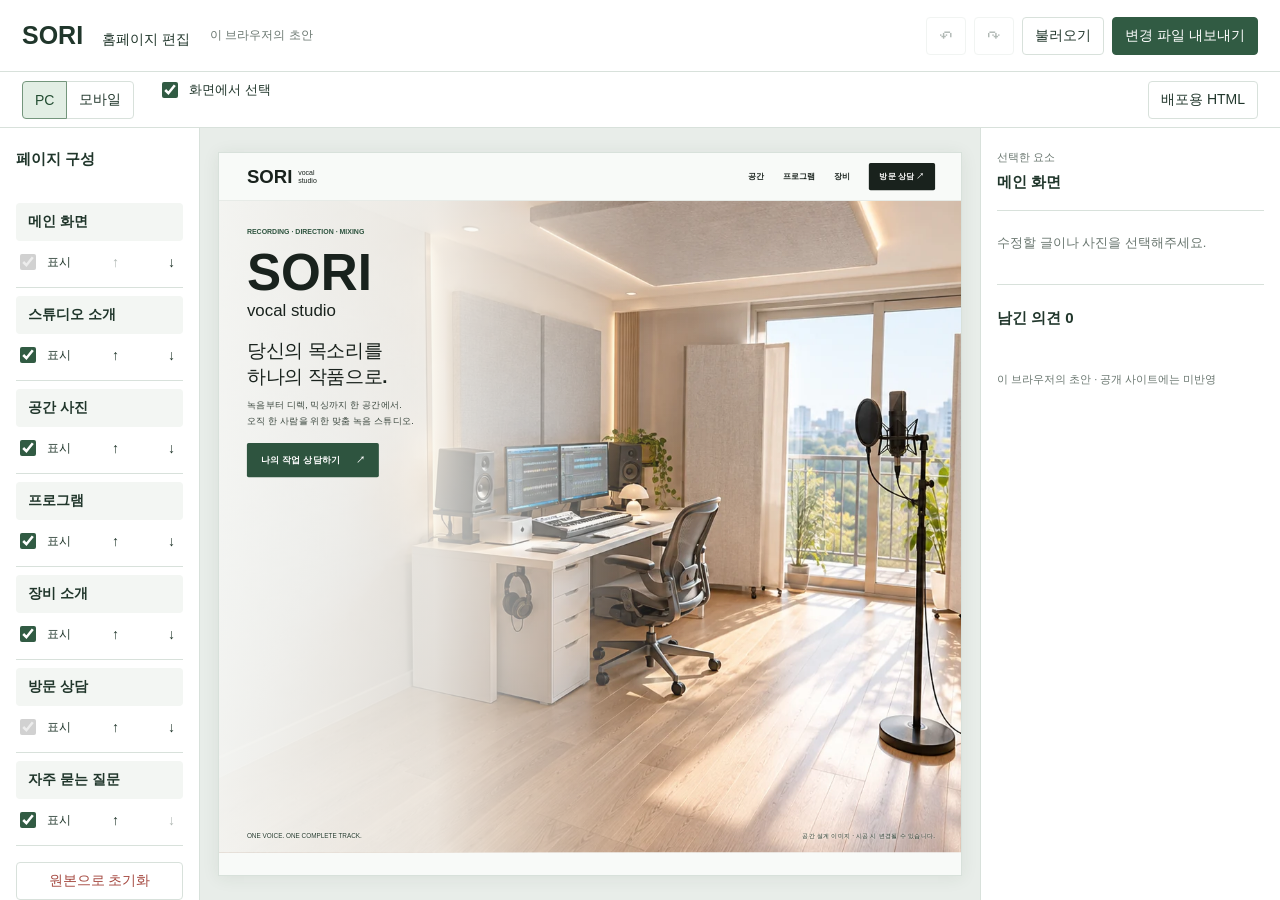
==== editor.html @ 70d8d51f "Add browser-local website editor with photo uploads and feedback export" ====
<!doctype html>
<html lang="ko"><head><meta charset="utf-8"><meta name="viewport" content="width=device-width,initial-scale=1"><meta name="robots" content="noindex,nofollow"><title>SORI | 홈페이지 편집</title><link rel="stylesheet" href="editor.css?v=20261018"><script src="editor-template.js?v=20261018" defer></script><script src="editor.js?v=20261018" defer></script></head>
<body>
<header><a href="./index.html" class="brand">SORI <span>홈페이지 편집</span></a><span id="save-state" role="status">불러오는 중</span><div class="actions"><button id="undo" title="되돌리기" aria-label="되돌리기">↶</button><button id="redo" title="다시 실행" aria-label="다시 실행">↷</button><button id="import">불러오기</button><input type="file" id="import-file" accept="application/json,.json" hidden><button id="export" class="primary">변경 파일 내보내기</button></div></header>
<nav class="viewbar"><div class="segmented" aria-label="화면 크기"><button data-viewport="desktop" aria-pressed="true">PC</button><button data-viewport="mobile" aria-pressed="false">모바일</button></div><label class="check"><input id="pick" type="checkbox" checked>화면에서 선택</label><div class="segmented mode"><button data-mode="preview" aria-pressed="true">미리보기</button><button data-mode="inspector" aria-pressed="false">편집</button></div><button id="download-html">배포용 HTML</button></nav>
<main><aside class="sections"><h2>페이지 구성</h2><div id="sections"></div><button id="reset" class="danger">원본으로 초기화</button><a href="editor-guide.html" target="_blank" rel="noopener">저장·전달 안내 ↗</a></aside>
<section class="preview" aria-label="홈페이지 미리보기"><div id="frame-shell"><iframe id="preview" title="홈페이지 편집 미리보기" sandbox="allow-scripts allow-same-origin"></iframe></div></section>
<aside class="inspector"><div class="inspector-heading"><span class="eyebrow">선택한 요소</span><h2 id="selection-name">메인 화면</h2></div><div id="empty">수정할 글이나 사진을 선택해주세요.</div><div id="controls" hidden>
<label id="text-field">문구<textarea id="text" rows="5" maxlength="4000"></textarea></label>
<div id="image-fields" hidden><label class="upload">사진 교체<input id="image-file" type="file" accept="image/jpeg,image/png,image/webp"></label><button id="original-image">원래 사진으로</button><label>사진 설명<input id="alt" maxlength="300"></label><label>사진 맞춤<select id="fit"><option value="cover">영역 채우기</option><option value="contain">전체 사진 보기</option></select></label><label>가로 초점<input id="focus-x" type="range" min="0" max="100" value="50"></label><label>세로 초점<input id="focus-y" type="range" min="0" max="100" value="50"></label></div>
<div id="type-fields"><label>글자 크기 <output id="font-value"></output><input id="font-size" type="range" min="11" max="96"></label><div class="segmented" aria-label="글 정렬"><button data-align="left" title="왼쪽 정렬">왼쪽</button><button data-align="center" title="가운데 정렬">가운데</button><button data-align="right" title="오른쪽 정렬">오른쪽</button></div><label class="color-label">글자색<input id="color" type="color"></label><button id="reset-style">글자 스타일 복원</button></div>
<label>수정 의견<textarea id="feedback" rows="3" maxlength="2000" placeholder="이 위치에서 바꾸고 싶은 점"></textarea></label><label class="check"><input id="done" type="checkbox">의견 해결됨</label>
</div><div class="feedback-list"><h2>남긴 의견 <span id="feedback-count">0</span></h2><div id="feedback-list"></div></div><p class="privacy">이 브라우저의 초안 · 공개 사이트에는 미반영</p></aside></main>
<div id="toast" role="status" aria-live="polite"></div>
<dialog id="confirm-dialog"><h2 id="confirm-title"></h2><p id="confirm-body"></p><div><button id="cancel-confirm">취소</button><button id="accept-confirm" class="primary">계속</button></div></dialog>
</body></html>
---- editor.css ----
:root{--ink:#20362b;--muted:#69766f;--line:#d8e1db;--paper:#f4f7f4;--green:#315b43}*{box-sizing:border-box}body{margin:0;background:var(--paper);color:var(--ink);font-family:-apple-system,BlinkMacSystemFont,"Apple SD Gothic Neo",sans-serif;font-size:14px;letter-spacing:0}button,input,textarea{font:inherit}button,a,input,textarea{touch-action:manipulation}button{border:1px solid var(--line);background:white;color:var(--ink);padding:9px 12px;border-radius:4px;cursor:pointer;min-height:38px}button:disabled{opacity:.35;cursor:default}button:hover:not(:disabled){background:#e7eee8}.primary{background:var(--green);color:white;border-color:var(--green)}.primary:hover:not(:disabled){background:#244932}button:focus-visible,a:focus-visible{outline:3px solid #81a98d;outline-offset:2px}header{height:72px;padding:12px 22px;border-bottom:1px solid var(--line);background:white;display:flex;align-items:center;gap:20px}.brand{font-size:25px;font-weight:800;color:var(--ink);text-decoration:none;white-space:nowrap}.brand span{font-size:14px;font-weight:500;margin-left:12px}#save-state{font-size:12px;color:var(--muted);margin-right:auto}.actions{display:flex;gap:8px}.actions #undo,.actions #redo{font-size:23px;width:40px;padding:0}.viewbar{height:56px;background:white;border-bottom:1px solid var(--line);display:flex;align-items:center;gap:24px;padding:8px 22px}.viewbar>button:last-child{margin-left:auto}.segmented{display:flex;gap:0}.segmented button{border-radius:0;margin-left:-1px}.segmented button:first-child{border-radius:4px 0 0 4px;margin-left:0}.segmented button:last-child{border-radius:0 4px 4px 0}.segmented [aria-pressed=true]{background:#e2eee4;color:#234d32;border-color:#74967c;position:relative}.check{display:flex!important;flex-direction:row!important;align-items:center;gap:8px;font-size:13px}.check input{width:16px;height:16px;accent-color:var(--green)}main{display:grid;grid-template-columns:200px minmax(0,1fr) 300px;height:calc(100dvh - var(--toolbar-height,128px))}aside{overflow-y:auto;background:white;padding:22px 16px}aside h2{font-size:15px;margin:0 0 18px}.sections{border-right:1px solid var(--line);display:flex;flex-direction:column;gap:16px}.sections>a{font-size:12px;color:var(--muted)}#sections{display:flex;flex-direction:column;gap:8px}.section-row{border-bottom:1px solid var(--line);padding-bottom:10px}.section-row>button{width:100%;text-align:left;border:0;font-weight:600;background:#f3f6f3}.section-tools{display:flex;align-items:center;justify-content:space-between;margin-top:6px}.section-tools button{border:0;padding:2px 8px;min-height:30px}.section-tools label{margin:0;font-size:12px}.danger{margin-top:auto;color:#a54940}.preview{overflow:hidden;padding:24px 18px;display:flex;justify-content:center;align-items:flex-start;background:#e8ede9;min-width:0}#frame-shell{flex-shrink:0;box-shadow:0 2px 16px #263d2914;overflow:hidden;background:white;border:1px solid var(--line)}iframe{display:block;border:0;transform-origin:top left;background:white}.inspector{border-left:1px solid var(--line)}.inspector-heading{border-bottom:1px solid var(--line);margin-bottom:20px}.eyebrow{font-size:11px;color:var(--muted);display:block;margin-bottom:8px}label{display:flex;flex-direction:column;gap:9px;margin-bottom:20px;font-size:13px}textarea,input:not([type=checkbox]):not([type=range]):not([type=color]){width:100%;padding:10px;border:1px solid var(--line);border-radius:4px;background:#fafcfa;color:var(--ink);min-width:0}textarea{resize:vertical;line-height:1.6}input[type=range]{accent-color:var(--green);width:100%}input[type=color]{width:48px;height:32px;border:0;padding:0;background:none}.color-label{flex-direction:row;align-items:center;justify-content:space-between;margin-top:18px}.upload{font-weight:600}input[type=file]{font-size:12px}#image-fields>button,#type-fields>button{margin-bottom:20px}#type-fields .segmented button{flex:1;font-size:12px;padding:8px}#feedback-list{display:grid;gap:8px}.feedback-item{text-align:left;overflow-wrap:anywhere;font-size:12px;line-height:1.6}.feedback-item small{display:block;color:var(--muted)}.feedback-list{margin-top:30px;border-top:1px solid var(--line);padding-top:24px}.privacy{font-size:11px;color:var(--muted);line-height:1.6;margin-top:25px}#empty{font-size:13px;color:var(--muted);line-height:1.8}#toast{position:fixed;bottom:24px;left:50%;transform:translateX(-50%);max-width:calc(100% - 32px);padding:12px 20px;background:var(--ink);color:white;border-radius:4px;z-index:20;display:none}#toast.show{display:block}dialog{max-width:440px;width:calc(100% - 32px);border:1px solid var(--line);border-radius:6px;padding:26px;color:var(--ink)}dialog::backdrop{background:#16251b66}dialog h2{font-size:20px}dialog p{line-height:1.8;font-size:14px}dialog>div{display:flex;justify-content:flex-end;gap:12px}.mode{display:none}[hidden]{display:none!important}@media(max-width:1100px){main{grid-template-columns:155px minmax(0,1fr) 270px}header{gap:12px;padding:12px}.brand span{display:none}.viewbar{padding:8px 12px;gap:16px}.sections{padding:18px 10px}}@media(max-width:760px){header{height:auto;min-height:108px;flex-wrap:wrap}.brand{font-size:23px}#save-state{font-size:11px}.actions{width:100%}.actions #export{margin-left:auto}.viewbar{height:auto;min-height:58px;gap:10px;flex-wrap:wrap}.viewbar>button:last-child{font-size:12px;padding:8px}.mode{display:flex}.viewbar .check{font-size:11px}.viewbar .segmented button{padding:8px 10px;font-size:12px}main{height:calc(100dvh - var(--toolbar-height,182px));grid-template-columns:1fr;grid-template-rows:62px minmax(0,1fr)}.sections{padding:8px 12px;overflow-x:auto;overflow-y:hidden;border-right:0;border-bottom:1px solid var(--line);display:block}.sections>h2,.sections>.danger,.sections>a{display:none}#sections{flex-direction:row;gap:8px}.section-row{border:0;padding:0;flex-shrink:0}.section-row>button{width:auto;white-space:nowrap;padding:10px 12px}.section-tools{display:none}.preview{padding:12px}.inspector{display:none;padding:20px}.mobile-inspector .preview{display:none}.mobile-inspector .inspector{display:block}.mobile-inspector .section-tools{display:flex}.mobile-inspector main{grid-template-rows:92px minmax(0,1fr)}#toast{bottom:12px;font-size:12px}.inspector h2{font-size:17px}}@media(prefers-reduced-motion:reduce){*{scroll-behavior:auto!important}}
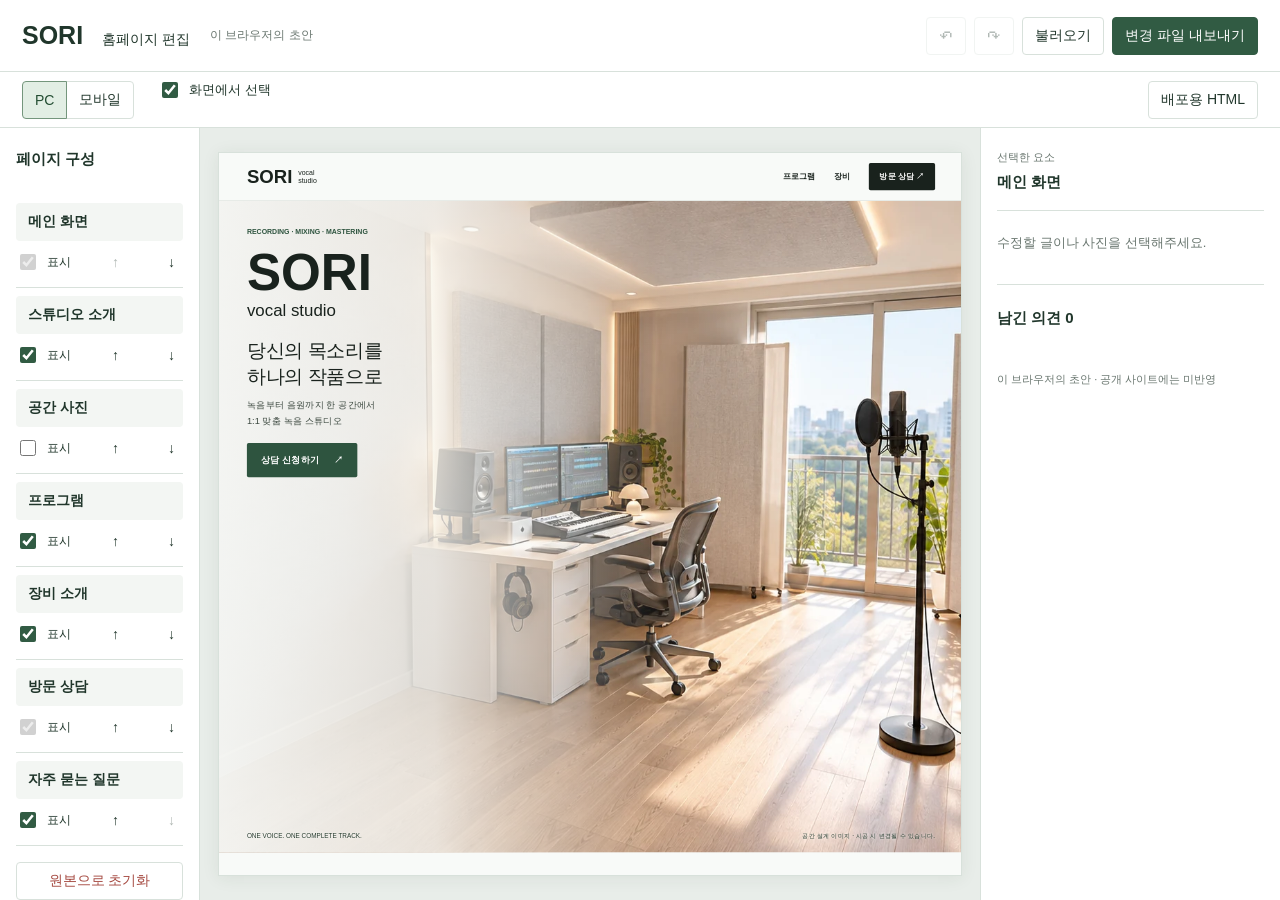
==== commit edf87fcf: "Apply owner copy edits, equipment updates and hidden gallery" ====
--- a/editor.html
+++ b/editor.html
@@ -1,5 +1,5 @@
 <!doctype html>
-<html lang="ko"><head><meta charset="utf-8"><meta name="viewport" content="width=device-width,initial-scale=1"><meta name="robots" content="noindex,nofollow"><title>SORI | 홈페이지 편집</title><link rel="stylesheet" href="editor.css?v=20261018"><script src="editor-template.js?v=20261018" defer></script><script src="editor.js?v=20261018" defer></script></head>
+<html lang="ko"><head><meta charset="utf-8"><meta name="viewport" content="width=device-width,initial-scale=1"><meta name="robots" content="noindex,nofollow"><title>SORI | 홈페이지 편집</title><link rel="stylesheet" href="editor.css?v=20261018"><script src="editor-template.js?v=20261018-2" defer></script><script src="editor.js?v=20261018-2" defer></script></head>
 <body>
 <header><a href="./index.html" class="brand">SORI <span>홈페이지 편집</span></a><span id="save-state" role="status">불러오는 중</span><div class="actions"><button id="undo" title="되돌리기" aria-label="되돌리기">↶</button><button id="redo" title="다시 실행" aria-label="다시 실행">↷</button><button id="import">불러오기</button><input type="file" id="import-file" accept="application/json,.json" hidden><button id="export" class="primary">변경 파일 내보내기</button></div></header>
 <nav class="viewbar"><div class="segmented" aria-label="화면 크기"><button data-viewport="desktop" aria-pressed="true">PC</button><button data-viewport="mobile" aria-pressed="false">모바일</button></div><label class="check"><input id="pick" type="checkbox" checked>화면에서 선택</label><div class="segmented mode"><button data-mode="preview" aria-pressed="true">미리보기</button><button data-mode="inspector" aria-pressed="false">편집</button></div><button id="download-html">배포용 HTML</button></nav>
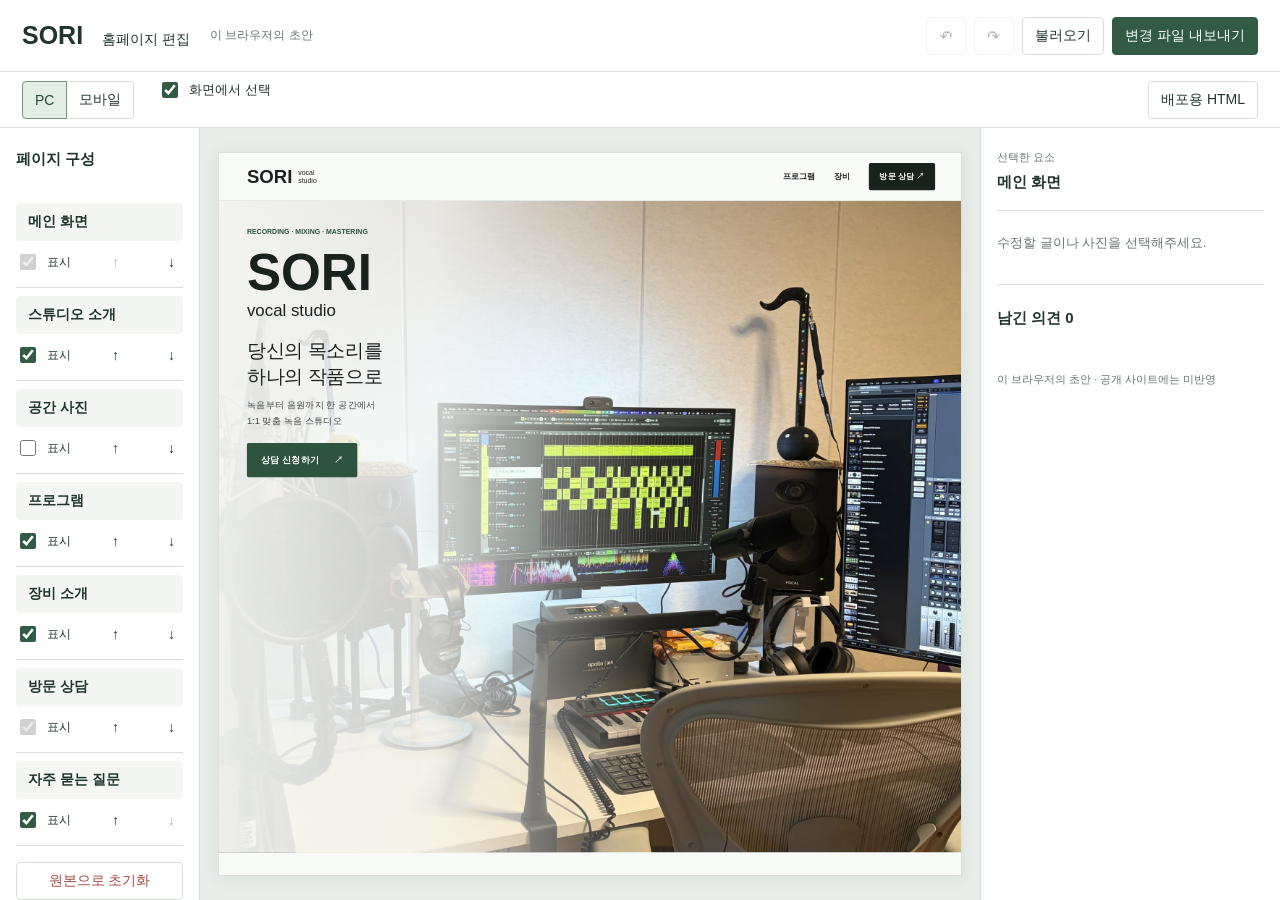
==== commit 00a34af3: "Replace studio hero with owner photo and remove render captions" ====
--- a/editor.html
+++ b/editor.html
@@ -1,5 +1,5 @@
 <!doctype html>
-<html lang="ko"><head><meta charset="utf-8"><meta name="viewport" content="width=device-width,initial-scale=1"><meta name="robots" content="noindex,nofollow"><title>SORI | 홈페이지 편집</title><link rel="stylesheet" href="editor.css?v=20261018"><script src="editor-template.js?v=20261018-2" defer></script><script src="editor.js?v=20261018-2" defer></script></head>
+<html lang="ko"><head><meta charset="utf-8"><meta name="viewport" content="width=device-width,initial-scale=1"><meta name="robots" content="noindex,nofollow"><title>SORI | 홈페이지 편집</title><link rel="stylesheet" href="editor.css?v=20261018"><script src="editor-template.js?v=20261031" defer></script><script src="editor.js?v=20261018-2" defer></script></head>
 <body>
 <header><a href="./index.html" class="brand">SORI <span>홈페이지 편집</span></a><span id="save-state" role="status">불러오는 중</span><div class="actions"><button id="undo" title="되돌리기" aria-label="되돌리기">↶</button><button id="redo" title="다시 실행" aria-label="다시 실행">↷</button><button id="import">불러오기</button><input type="file" id="import-file" accept="application/json,.json" hidden><button id="export" class="primary">변경 파일 내보내기</button></div></header>
 <nav class="viewbar"><div class="segmented" aria-label="화면 크기"><button data-viewport="desktop" aria-pressed="true">PC</button><button data-viewport="mobile" aria-pressed="false">모바일</button></div><label class="check"><input id="pick" type="checkbox" checked>화면에서 선택</label><div class="segmented mode"><button data-mode="preview" aria-pressed="true">미리보기</button><button data-mode="inspector" aria-pressed="false">편집</button></div><button id="download-html">배포용 HTML</button></nav>
